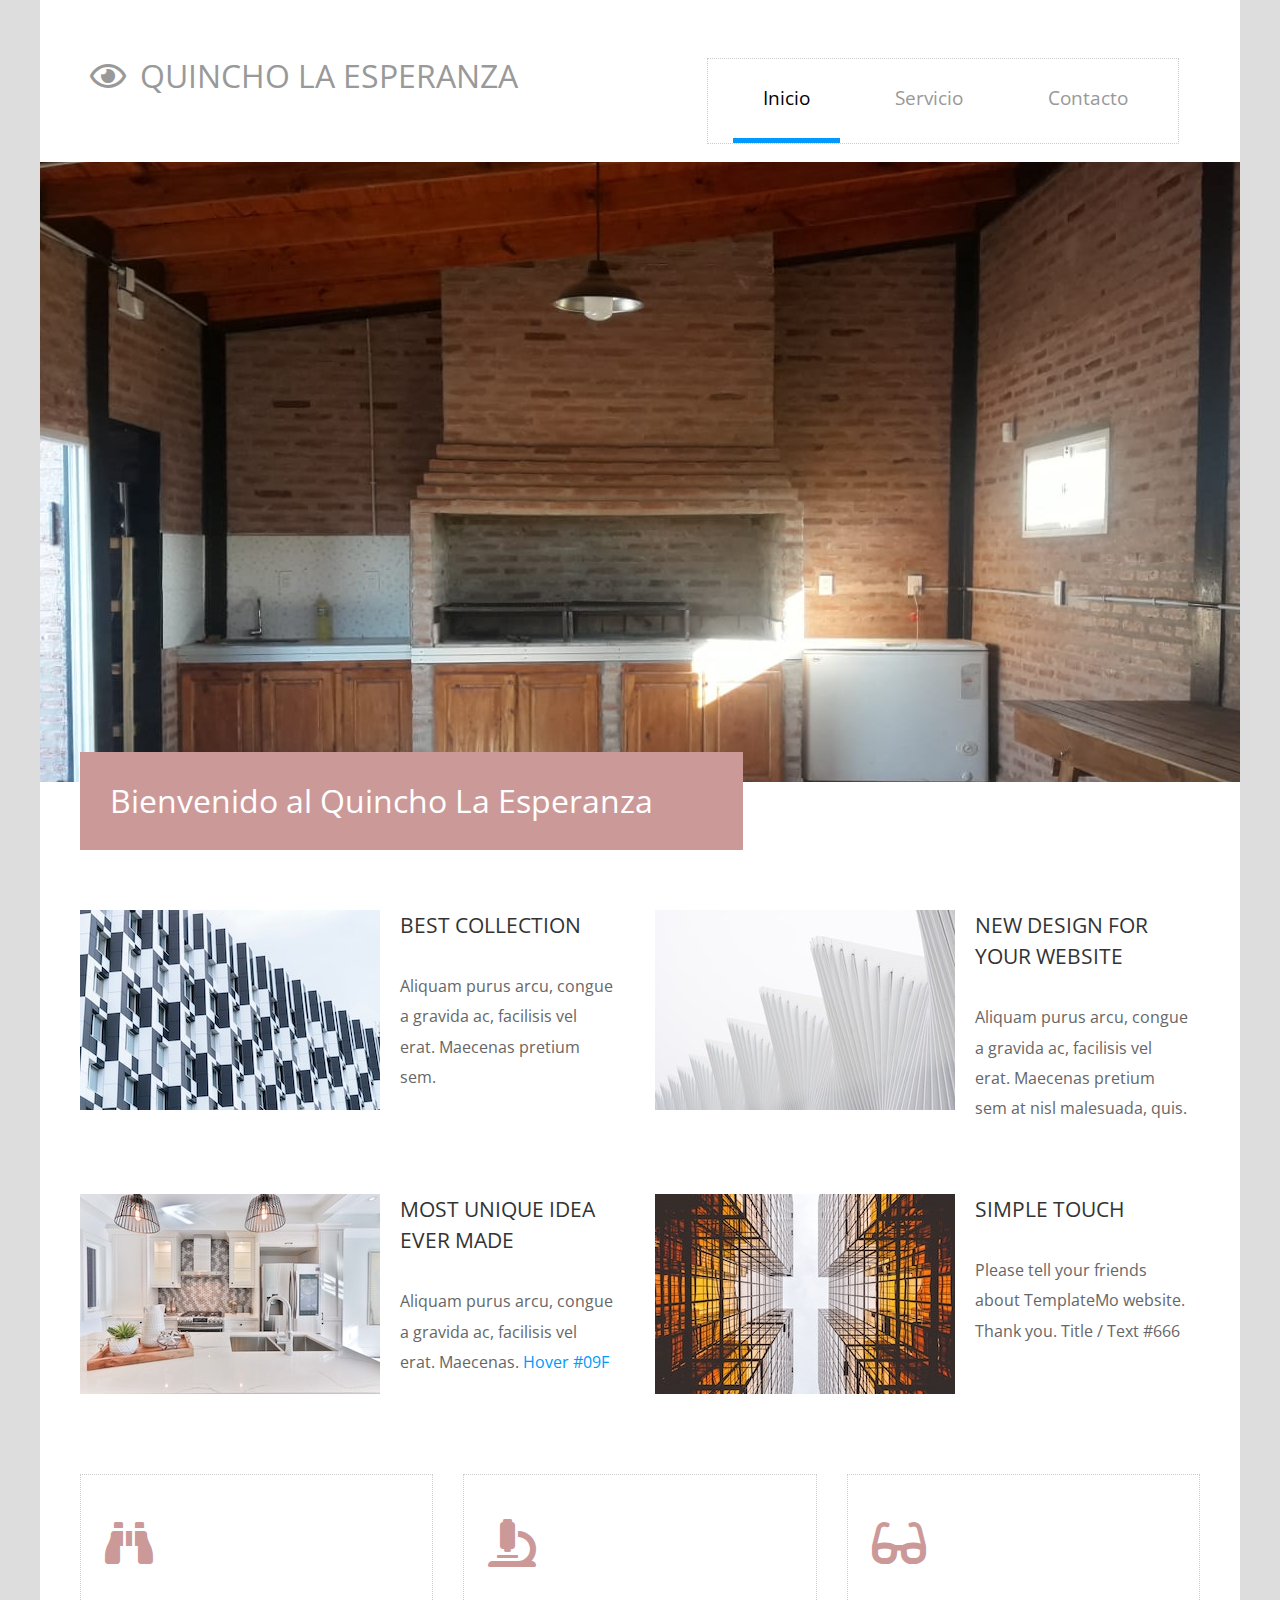
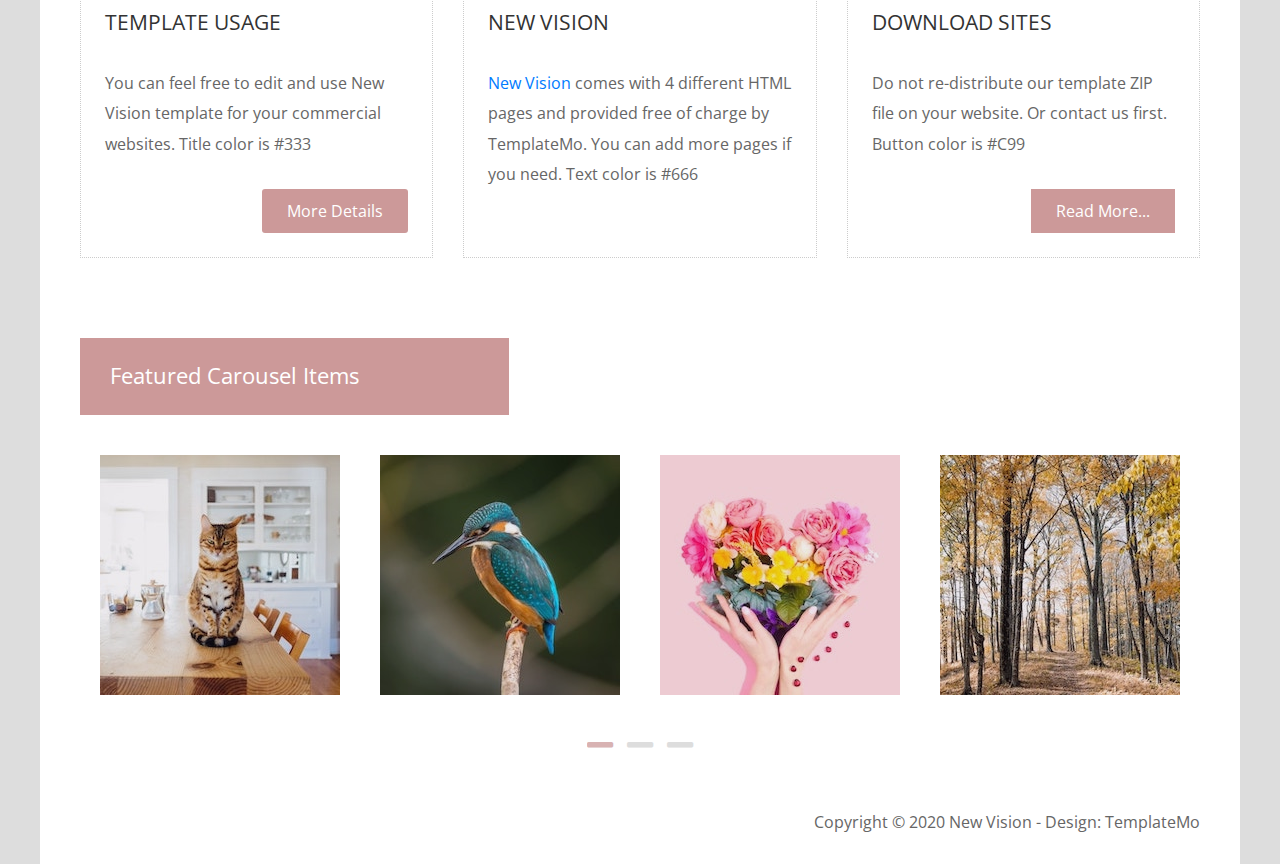
==== index.html @ 6d6c139a "base2" ====
<!DOCTYPE html>
<html lang="en">
<head>
    <meta charset="UTF-8">
    <meta name="viewport" content="width=device-width, initial-scale=1.0">
    <meta http-equiv="X-UA-Compatible" content="ie=edge">
    
    <title>Quincho La Esperanza</title>
    
    <link href="https://fonts.googleapis.com/css?family=Open+Sans:400,800" rel="stylesheet" /> <!-- https://fonts.google.com/specimen/Open+Sans?selection.family=Open+Sans -->
    <link href="css/all.min.css" rel="stylesheet" /> <!-- https://fontawesome.com/ -->
    <link href="slick/slick.css" rel="stylesheet" /> <!-- https://kenwheeler.github.io/slick/ -->
    <link href="slick/slick-theme.css" rel="stylesheet" />
	<link href="css/bootstrap.min.css" rel="stylesheet" /> <!-- https://getbootstrap.com -->
	<link href="css/templatemo-new-vision.css" rel="stylesheet" />

</head>
<body>
    <!-- Page Header -->
    <div class="container-fluid">
        <div class="tm-site-header">
            <div class="row">
                <div class="col-12 tm-site-header-col">
                    <div class="tm-site-header-left">
                        <i class="far fa-2x fa-eye tm-site-icon"></i>
                        <h1 class="tm-site-name">Quincho La Esperanza</h1>
                    </div>
                    <div class="tm-site-header-right tm-menu-container-outer">
                        
                        <!--Navbar-->
                        <nav class="navbar navbar-expand-lg">
                        
                          <!-- Collapse button -->
                          <button class="navbar-toggler toggler-example" type="button" data-toggle="collapse" data-target="#navbarSupportedContent1"
                            aria-controls="navbarSupportedContent1" aria-expanded="false" aria-label="Toggle navigation"><span class="dark-blue-text"><i
                                class="fas fa-bars fa-1x"></i></span></button>
                        
                          <!-- Collapsible content -->
                          <div class="collapse navbar-collapse tm-nav" id="navbarSupportedContent1">
                        
                            <!-- Links -->
                            <ul class="navbar-nav mr-auto">
                              <li class="nav-item active">
                                <a class="nav-link tm-nav-link" href="#">Inicio <span class="sr-only">(current)</span></a>
                              </li>
                              <li class="nav-item">
                                <a class="nav-link tm-nav-link" href="services.html">Servicio</a>
                              </li>
                              <li class="nav-item">
                                <a class="nav-link tm-nav-link" href="contact.html">Contacto</a>
                              </li>
                            </ul>
                            <!-- Links -->
                        
                          </div>
                          <!-- Collapsible content -->
                        
                        </nav>
                        <!--/.Navbar-->
                    </div>
                </div>
            </div>
        </div>
        
        <div class="row">
            <div class="col-12">
                <div class="tm-main-bg"></div>        
            </div>
        </div>
        
        <!-- Main -->
        <main>
            <!-- Welcome section -->
            <section class="tm-welcome">
                <div class="row">
                    <div class="col-12">
                        <h2 class="tm-section-header tm-header-floating">Bienvenido al Quincho La Esperanza</h2>         
                    </div>
                </div>
                
                <div class="row tm-welcome-row">
                    <article class="col-lg-6 tm-media">
                        <img src="img/img-3x2-01.jpg" alt="Welcome image" class="img-fluid tm-media-img" />
                        <div class="tm-media-body">
                            <a href="#" class="tm-article-link"><h3 class="tm-article-title text-uppercase">Best collection</h3></a>
                            <p>Aliquam purus arcu, congue a gravida ac, facilisis vel erat. Maecenas pretium sem.</p>
                        </div>
                    </article>
                    <article class="col-lg-6 tm-media">
                        <img src="img/img-3x2-02.jpg" alt="Welcome image" class="img-fluid tm-media-img" />
                        <div class="tm-media-body">
                            <a href="#" class="tm-article-link"><h3 class="tm-article-title text-uppercase">New Design for your website</h3></a>
                            <p>Aliquam purus arcu, congue a gravida ac, facilisis vel erat. Maecenas pretium sem at nisl malesuada, quis.</p>
                        </div>
                    </article>
                    <article class="col-lg-6 tm-media">
                        <img src="img/img-3x2-03.jpg" alt="Welcome image" class="img-fluid tm-media-img" />
                        <div class="tm-media-body">
                            <a href="#" class="tm-article-link"><h3 class="tm-article-title text-uppercase">Most unique idea ever made</h3></a>
                            <p>Aliquam purus arcu, congue a gravida ac, facilisis vel erat. Maecenas. <span class="tm-hover-color">Hover #09F</span></p>
                        </div>
                    </article>
                    <article class="col-lg-6 tm-media">
                        <img src="img/img-3x2-04.jpg" alt="Welcome image" class="img-fluid tm-media-img" />
                        <div class="tm-media-body">
                            <a href="#" class="tm-article-link"><h3 class="tm-article-title text-uppercase">Simple touch</h3></a>
                            <p>Please tell your friends about TemplateMo website. Thank you. Title / Text #666</p>
                        </div>
                    </article>
                </div>
                
                <div class="row tm-welcome-row-2">
                    <div class="col-lg-4 tm-dotted-box-container">
                        <article class="tm-dotted-box">
                            <i class="fas fa-3x fa-binoculars tm-article-icon"></i>
                            <h3 class="tm-article-title">Template Usage</h3>
                            <p class="tm-article-text">You can feel free to edit and use New Vision template for your commercial websites. Title color is #333</p>
                            <a class="tm-btn tm-btn-rounded tm-article-link" href="#">More Details</a>
                        </article>    
                    </div>
                    <div class="col-lg-4 tm-dotted-box-container">
                        <article class="tm-dotted-box">
                            <i class="fas fa-3x fa-microscope tm-article-icon"></i>
                            <h3 class="tm-article-title">New Vision</h3>
                            <p class="tm-article-text"><a rel="nofollow" target="_parent" href="https://templatemo.com/tm-542-new-vision">New Vision</a> comes with 4 different HTML pages and provided free of charge by TemplateMo. You can add more pages if you need. Text color is #666</p>
                        </article>    
                    </div>
                    <div class="col-lg-4 tm-dotted-box-container">
                        <article class="tm-dotted-box">
                            <i class="fas fa-3x fa-glasses tm-article-icon"></i>
                            <h3 class="tm-article-title">Download Sites</h3>
                            <p class="tm-article-text">Do not re-distribute our template ZIP file on your website. Or contact us first. Button color is #C99</p>
                            <a class="tm-btn tm-article-link" href="#">Read More...</a>
                        </article>
                    </div>
                </div>
            </section>
            
            <!-- Featured -->
            <section class="tm-featured">
                <div class="row">
                    <div class="col-12">
                        <h2 class="tm-section-header tm-section-header-small">Featured Carousel Items</h2>        
                    </div>
                </div>
                
                <!-- Carousel -->
                <div class="grid tm-carousel">
                    <figure class="effect-honey">
                        <img src="img/gallery-item-01.jpg" alt="Featured Item">
                        <figcaption>
                            <h4><i><span>Best</span> HTML Template</i></h4>
                        </figcaption>
                    </figure>
                    <figure class="effect-honey">
                        <img src="img/gallery-item-02.jpg" alt="Featured Item">
                        <figcaption>
                            <h4><i><span>Top</span> CSS Theme</i></h4>
                        </figcaption>
                    </figure>
                    <figure class="effect-honey">
                        <img src="img/gallery-item-03.jpg" alt="Featured Item">
                        <figcaption>
                            <h4><i><span>Best</span> HTML Template</i></h4>
                        </figcaption>
                    </figure>
                    <figure class="effect-honey">
                        <img src="img/gallery-item-04.jpg" alt="Featured Item">
                        <figcaption>
                            <h4><i><span>Great</span> Web Theme</i></h4>
                        </figcaption>
                    </figure>
                    <figure class="effect-honey">
                        <img src="img/gallery-item-05.jpg" alt="Featured Item">
                        <figcaption>
                            <h4><i><span>Best</span> HTML Collection</i></h4>
                        </figcaption>
                    </figure>
                    <figure class="effect-honey">
                        <img src="img/gallery-item-06.jpg" alt="Featured Item">
                        <figcaption>
                            <h4><i><span>Max</span> CSS Layout</i></h4>
                        </figcaption>
                    </figure>
                    <figure class="effect-honey">
                        <img src="img/gallery-item-07.jpg" alt="Featured Item">
                        <figcaption>
                            <h4><i><span>Best</span> HTML Layout</i></h4>
                        </figcaption>
                    </figure>
                    <figure class="effect-honey">
                        <img src="img/gallery-item-08.jpg" alt="Featured Item">
                        <figcaption>
                            <h4><i><span>Best</span> CSS Template</i></h4>
                        </figcaption>
                    </figure>
                </div>
            </section>
            
            <footer>
                Copyright &copy; 2020 New Vision - Design: <a href="https://templatemo.com">TemplateMo</a>
            </footer>
            
        </main>
    </div>
    <script src="js/jquery-3.4.1.min.js"></script>
    <script src="slick/slick.min.js"></script>
    <script src="js/bootstrap.min.js"></script>
    <script src="js/templatemo-script.js"></script>
</body>
</html>
---- css/templatemo-new-vision.css ----
/*

New Vision Template

https://templatemo.com/tm-542-new-vision



    COLORS
    
    Title: #333 (Dark Gray)
    Text: #666 (Gray)
    Hover: #09F (Blue)
    Button: #C99 (Pink)
    
*/

ul, h1, h2, h3, h4, p, figure {
    padding: 0;
    margin: 0;
}

body {
  font-family: 'Open Sans', Arial, sans-serif;
  font-size: 16px;
  background-color: #ddd;
  overflow-x: hidden;
}

a { 
    transition: all 0.3s ease; 
    text-decoration: none;
}

a:hover { text-decoration: none; }
button:focus { outline: none; }

h1, h2, h3 {
    color: #333;
    font-weight: 400;
}

p {
    color: #666;
    line-height: 1.9;
}

.tm-color-primary { color: #09F; }

.navbar-toggler {
    padding: 10px 15px;
    border-color: #d4d4d4;
}

.container-fluid {
    max-width: 1200px;
    background-color: white;
    padding-left: 40px;
    padding-right: 40px;
}

@media (max-width: 992px) {
    .container-fluid {
        padding-left: 15px;
        padding-right: 15px;
    }
}

.tm-site-header { padding-top: 50px; }

@media (max-width: 992px) {
    .tm-site-header {
        padding-top: 30px;
        padding-bottom: 30px;
    }
}

.tm-site-header-col {
    display: flex;
    justify-content: space-between;
}

.tm-site-icon { padding: 10px; color: #999; }

.tm-site-name {
    display: inline-block;
    text-transform: uppercase;
    font-size: 2rem;
    color: #999;
}

.tm-main-bg {
    background-image: url(../img/Portada.jpeg);
    background-repeat: no-repeat;
    background-position: 45% top;
    height: 800px;
    min-height: 500px;
    margin-left: -40px;
    margin-right: -40px;
}

.tm-about-bg { background-image: url(../img/new-vision-02.jpg); }
.tm-services-bg { background-image: url(../img/new-vision-03.jpg); }
.tm-contact-bg { background-image: url(../img/new-vision-04.jpg); }

@media (max-width: 992px) {
    .tm-contact-bg { background-position: 80% top; }
}

nav > ul > li { list-style: none; }

.tm-nav {
    border: 1px dotted #ccc;
    margin: 0 5px 10px;
}

.tm-nav > ul {
    display: flex;
    flex-direction: row;
    padding-right: 20px;
}

@media (max-width: 992px) {
    .tm-nav > ul {
        flex-direction: column;
        padding-right: 0;
    }
}

.tm-nav-link {
    font-size: 1.2rem;
    text-decoration: none;
    color: #999;
    display: inline-block;
    padding: 25px 30px;
    margin-left: 25px;
    border-bottom: 5px solid transparent;
}

@media (min-width: 1080px) {
    .navbar-expand-lg .navbar-nav .nav-link {
        padding-right: 30px;
        padding-left: 30px;
    }    
}

.nav-item .tm-nav-link:hover,
.nav-item.active .tm-nav-link {
    color: #000;
    border-bottom: 5px solid #09F;
    border-left: none;
}

@media (max-width: 992px) {
    .navbar-nav .tm-nav-link {
        margin-left: 0;
        margin-bottom: 10px;
        width: 100%;
        display: block;
        padding: 10px 20px;
    }
    
    .nav-item .tm-nav-link {
        border-left: 5px solid transparent;
        border-bottom: none;
    }
    
    .nav-item .tm-nav-link:hover, 
    .nav-item.active .tm-nav-link {
        border-left: 5px solid #09F;
        border-bottom: none;
    }
}

.tm-mobile-menu { display: none; }

.tm-mobile-menu.active.focus, 
.tm-mobile-menu.active:focus,
.tm-mobile-menu.focus, 
.tm-mobile-menu:active.focus, 
.tm-mobile-menu:active:focus, 
.tm-mobile-menu:focus {
  outline: none;
  box-shadow: none;
  background-color: white;
}

.tm-menu-container-outer {
    display: flex;
    justify-content: flex-end;
}

.tm-menu-container {
    display: inline-block;
    margin-right: -20px;
}

@media (max-width: 992px) {
    .tm-menu-container {
        position: absolute;
        right: 30px;
        top: 0;
    }
    
    .tm-mobile-menu {
        display: block;
        padding: 10px 15px;
        border-radius: 3px;
        background-color: transparent;
    }
    
    .tm-nav {
        height: 0;
        transition: all 0.3s ease;
        position: absolute;
        right: 0;
        top: 44px;
        z-index: 1000;
        background-color: white;
        margin: 0;
        min-width: 180px;
    }
    
    .tm-nav.show { height: auto; }
    
    #navbarSupportedContent1 {
        position: absolute;
        top: 50px;
        right: 0px;
        z-index: 1000;
        background-color: white;
    }
}

.tm-section-header {
    display: inline-block;
    background-color: #c99;
    color: white;
    padding: 30px 90px 30px 30px;
    margin: 0;
}

@media (max-width: 500px) {
    .tm-section-header { padding: 20px; }
}

.tm-section-header-small {
    font-size: 1.4rem;
    padding: 25px 150px 25px 30px;
}

.tm-header-floating {
    position: absolute;
    z-index: 100;
    top: -30px;
}

.tm-welcome-row {
    margin-top: 128px;
    margin-bottom: 10px;
}

.tm-welcome-row-2 { margin-bottom: 45px; }

.tm-article-link:hover .tm-article-title { color: #09F; }
.tm-hover-color { color: #09F; }

.tm-article-title {
    margin-bottom: 30px;
    transition: all 0.3s ease;
}

.tm-media {
    display: flex;
    align-items: flex-start;
    margin-bottom: 70px;
}

.tm-media-v-center { align-items: center; }

.tm-media-img {
    margin-right: 20px;
    width: 55%;
    max-width: 300px;
}

.tm-media-body {
    margin-right: 10px;
    width: 45%;
}

@media (max-width: 992px) {
    .tm-media-body { width: auto; }
}

@media (max-width: 480px) {
    .tm-media { flex-direction: column; }
    .tm-media-img { width: auto; }
    
    .tm-media-body {
        max-width: 300px;
        margin-right: 0;
        margin-top: 20px;
    }
}

.tm-dotted-box-container { margin-bottom: 35px; }

.tm-dotted-box {
    display: flex;
    flex-direction: column;
    border: 1px dotted #ccc;
    padding: 24px;
    height: 100%;
}

.tm-article-icon {
    color: #C99;
    margin-top: 20px;
    margin-bottom: 40px;
}

.tm-article-title {
    font-size: 1.3rem;
    text-transform: uppercase;
    line-height: 1.5;
}

.tm-article-title,
.tm-article-text {
    margin-bottom: 30px;
}

.tm-article-link { align-self: flex-end; }

.tm-btn {
    background-color: #C99;
    color: white;
    padding: 10px 25px;
}

.tm-btn:hover,
.tm-btn:focus {
    background-color: #924141;
    text-decoration: none;
    color: white;
}

.tm-btn-rounded { border-radius: 3px; }

.tm-carousel {
    padding-top: 40px;
    padding-bottom: 35px;
    margin-left: auto;
    margin-right: auto;
}

@media (max-width: 992px) {
    .tm-carousel { max-width: 800px; }
}

@media (max-width: 420px) {
    .tm-carousel { max-width: 240px; }
}

.tm-featured { margin-bottom: 50px; }
.slick-dots li { width: 30px; }
.slick-dots li button { width: 30px; }

.slick-dots li button:before {
    font-family: "Font Awesome 5 Free";
    font-size: 30px;
    font-weight: 900;
    content: "\f068";
    color: #ddd;
    opacity: 1;
    width: 30px;
    transition: all 0.3s ease;
}

.slick-dots li button:hover:before, 
.slick-dots li button:focus:before,
.slick-dots li.slick-active button:before {
    color: #C99;
}

footer {
    color: #666;
    padding-top: 30px;
    padding-bottom: 30px;
    text-align: right;
}

footer a { color: #666; }

footer a:hover {
    color: #09F;
    text-decoration: none;
}

/* Hover Effect */
/* Common style */
.grid figure {
  position: relative;
  float: left;
  overflow: hidden;
  margin-left: 20px;
  margin-right: 20px;
  background: #3085a3;
  text-align: center;
  cursor: pointer;
}

@media (max-width: 768px) {
    .grid figure {
        margin-left: 10px;
        margin-right: 10px;
    }
}

.grid figure img {
  position: relative;
  display: block;
  min-height: 100%;
  max-width: 100%;
  opacity: 0.8;
}

.grid figure figcaption {
  padding: 2em;
  color: #fff;
  text-transform: uppercase;
  font-size: 1.25em;
  -webkit-backface-visibility: hidden;
  backface-visibility: hidden;
}

.grid figure figcaption::before,
.grid figure figcaption::after {
  pointer-events: none;
}

.grid figure figcaption,
.grid figure figcaption > a {
  position: absolute;
  top: 0;
  left: 0;
  width: 100%;
  height: 100%;
}

/* Anchor will cover the whole item by default */
/* For some effects it will show as a button */
.grid figure figcaption > a {
  z-index: 1000;
  text-indent: 200%;
  white-space: nowrap;
  font-size: 0;
  opacity: 0;
}

.grid figure h4 {
  word-spacing: -0.15em;
  font-weight: 300;
}

.grid figure h4 span { font-weight: 800; }

.grid figure h4,
.grid figure p {
  margin: 10px 0 0;
}

.grid figure p {
  letter-spacing: 1px;
  font-size: 68.5%;
}

/*---------------*/
/***** Honey *****/
/*---------------*/

figure.effect-honey {
  background: #4a3753;
  max-width: 240px;
}

figure.effect-honey img {
  opacity: 0.9;
  -webkit-transition: opacity 0.35s;
  transition: opacity 0.35s;
}

figure.effect-honey:hover img { opacity: 0.5; }

figure.effect-honey figcaption::before {
  position: absolute;
  bottom: 0;
  left: 0;
  width: 100%;
  height: 10px;
  background: #3496d8;
  content: "";
  -webkit-transform: translate3d(0, 10px, 0);
  transform: translate3d(0, 10px, 0);
}

figure.effect-honey h4 {
  position: absolute;
  bottom: 0;
  left: 0;
  padding: 1em 1.5em;
  width: 100%;
  text-align: left;
  -webkit-transform: translate3d(0, -30px, 0);
  transform: translate3d(0, -30px, 0);
}

figure.effect-honey h4 i {
  font-style: normal;
  opacity: 0;
  -webkit-transition: opacity 0.35s, -webkit-transform 0.35s;
  transition: opacity 0.35s, transform 0.35s;
  -webkit-transform: translate3d(0, -30px, 0);
  transform: translate3d(0, -30px, 0);
}

figure.effect-honey figcaption::before,
figure.effect-honey h4 {
  -webkit-transition: -webkit-transform 0.35s;
  transition: transform 0.35s;
}

figure.effect-honey:hover figcaption::before,
figure.effect-honey:hover h4,
figure.effect-honey:hover h4 i {
  opacity: 1;
  -webkit-transform: translate3d(0, 0, 0);
  transform: translate3d(0, 0, 0);
}

/* Our Company */
.tm-about { max-width: 975px; }

.tm-about-icon {
    color: #09F;
    min-width: 235px;
    display: flex;
    justify-content: center;
}

@media (max-width: 600px) {
    .tm-about-icon {
        padding-bottom: 50px;
        margin-left: auto;
        margin-right: auto;
        min-width: 160px;
    }
}

.tm-about-1 {
    padding: 30px;
    max-width: 540px;
}

/*---------------*/
/***** Zoe *****/
/*---------------*/

.grid figure.effect-zoe { background: transparent; }

figure.effect-zoe figcaption {
	top: auto;
	bottom: 0;
	padding: 15px 15px 0;
	height: 5em;
	background: rgba(255,255,255,0.7);
	color: #3c4a50;
	-webkit-transition: -webkit-transform 0.35s;
	transition: transform 0.35s;
	-webkit-transform: translate3d(0,100%,0);
	transform: translate3d(0,100%,0);
}

figure.effect-zoe p.icon-links a {
	color: #3c4a50;
	font-size: 1.4em;
	padding: 5px 10px;
}

figure.effect-zoe:hover p.icon-links a:hover,
figure.effect-zoe:hover p.icon-links a:focus {
	color: #09F;
}

figure.effect-zoe p.description {
	position: absolute;
	bottom: 8em;
	padding: 2em;
	color: #fff;
	text-transform: none;
	font-size: 90%;
	opacity: 0;
	-webkit-transition: opacity 0.35s;
	transition: opacity 0.35s;
	-webkit-backface-visibility: hidden; /* Fix for Chrome 37.0.2062.120 (Mac) */
}

figure.effect-zoe h2,
figure.effect-zoe p.icon-links a {
	-webkit-transition: all 0.35s;
	transition: all 0.35s;
	-webkit-transform: translate3d(0,200%,0);
	transform: translate3d(0,200%,0);
}

figure.effect-zoe p.icon-links a span::before {
	display: inline-block;
	padding: 8px 10px;
	font-family: 'feathericons';
	speak: none;
	-webkit-font-smoothing: antialiased;
	-moz-osx-font-smoothing: grayscale;
}

.icon-eye::before { content: '\e000'; }
.icon-paper-clip::before { content: '\e001'; }
.icon-heart::before { content: '\e024'; }
figure.effect-zoe h2 { font-size: 1.2rem; }
figure.effect-zoe:hover p.description { opacity: 1; }

figure.effect-zoe:hover figcaption,
figure.effect-zoe:hover h2,
figure.effect-zoe:hover p.icon-links a {
	-webkit-transform: translate3d(0,0,0);
	transform: translate3d(0,0,0);
}

figure.effect-zoe:hover h2 {
	-webkit-transition-delay: 0.05s;
	transition-delay: 0.05s;
}

figure.effect-zoe:hover p.icon-links a:nth-child(3) {
	-webkit-transition-delay: 0.1s;
	transition-delay: 0.1s;
}

figure.effect-zoe:hover p.icon-links a:nth-child(2) {
	-webkit-transition-delay: 0.15s;
	transition-delay: 0.15s;
}

figure.effect-zoe:hover p.icon-links a:first-child {
	-webkit-transition-delay: 0.2s;
	transition-delay: 0.2s;
}

.tm-services {
    max-width: 1080px;
    margin-left: auto;
    margin-right: auto;
    margin-bottom: 20px;
}

@media (max-width: 768px) {
    .tm-services { max-width: 510px; }
}

.tm-services-img {
    max-width: 240px;
    margin: 0 auto 40px;
}

.tm-service-description {
    font-size: 1.1rem;
    color: #09F;
    text-align: center;
    margin-top: 20px;
}

.tm-solid-border {
    border: 1px solid #CCCDCE;
    padding: 40px;
}

.tm-service-icon {
    text-align: center;
    min-width: 125px;
    margin-right: 15px;
    color: #09F;
}

.tm-approach-row {
    max-width: 1082px;
    margin-left: auto;
    margin-right: auto;
    margin-bottom: 30px;
}

.tm-approach-box {
    margin-left: 12px;
    margin-right: 12px;
}

@media (max-width: 992px) {
    .tm-approach-box {
        margin-left: auto;
        margin-right: auto;
    }
}

.tm-media-2 { margin-bottom: 54px; }

@media (max-width: 992px) {
    .tm-media-2 { margin-bottom: 30px; }
}

@media (max-width: 880px) and (min-width: 768px) {
    .tm-media-2 { flex-direction: column; }
    .tm-service-icon { margin-bottom: 30px; }
}

@media (max-width: 480px) {
    .tm-service-icon {
        margin-right: 0;
        margin-bottom: 30px;
    }
}

.tm-partners {
    max-width: 1020px;
    margin-top: 30px;
}

.tm-partners img {
    margin-left: 10px;
    margin-right: 10px;
}

.tm-partner-text {
    margin-top: 40px;
    max-width: 830px;
}

.form-group { margin-bottom: 40px; }

.tm-btn-primary {
    color: white;
    background-color: #C99;
    font-size: 1.2rem;
    padding: 12px 30px;
}

.tm-btn-primary:hover,
.tm-btn-primary:focus {
    color: white;
    background-color: #a64b4b;
}

.tm-link { color: #666; }
.tm-contact-box { padding: 65px; }

.mapouter{
    position:relative;
    text-align:right;
    height:440px;
    padding-left: 60px;
    padding-right: 60px;
    width:100%;
}

.gmap_canvas {
    overflow:hidden;
    background:none!important;
    height:440px;
    width:100%;
}

.tm-ul-hyphen li {
    list-style-type: none;
    line-height: 1.9;
    color: #666;
}

.tm-ul-hyphen li:before {
    content: '-';
    margin-right: 5px;
}

.tm-contact-l,
.tm-contact-r {
    padding-left: 75px;
    padding-right: 75px;
}

@media (max-width: 992px) {
    .mapouter,
    .tm-contact-l,
    .tm-contact-r,
    .tm-contact-box {
        padding-left: 30px;
        padding-right: 30px;
    }
}

@media (max-width: 768px) {
    .tm-contact-r { margin-top: 50px; }
    
    .mapouter,
    .tm-contact-l,
    .tm-contact-r,
    .tm-contact-box {
        padding-left: 20px;
        padding-right: 20px;
    }
}
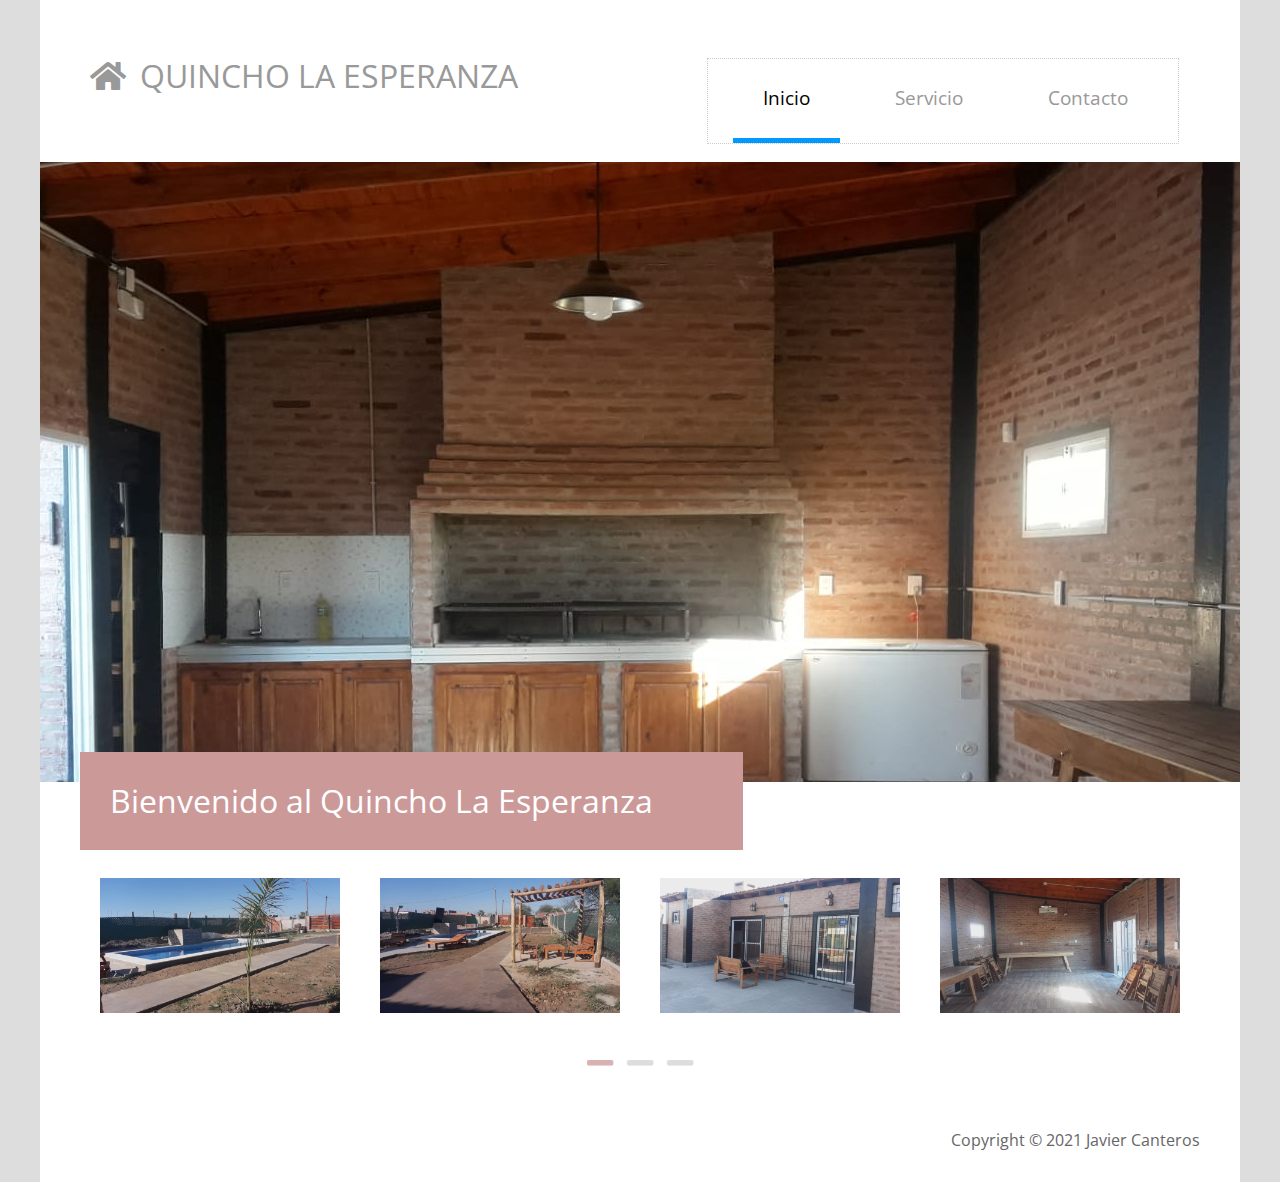
==== commit 7df4874a: "v1.0" ====
--- a/index.html
+++ b/index.html
@@ -22,7 +22,8 @@
             <div class="row">
                 <div class="col-12 tm-site-header-col">
                     <div class="tm-site-header-left">
-                        <i class="far fa-2x fa-eye tm-site-icon"></i>
+                        <i class="far fa-2x fas fa-home tm-site-icon" href="/"></i>
+
                         <h1 class="tm-site-name">Quincho La Esperanza</h1>
                     </div>
                     <div class="tm-site-header-right tm-menu-container-outer">
@@ -41,7 +42,7 @@
                             <!-- Links -->
                             <ul class="navbar-nav mr-auto">
                               <li class="nav-item active">
-                                <a class="nav-link tm-nav-link" href="#">Inicio <span class="sr-only">(current)</span></a>
+                                <a class="nav-link tm-nav-link" href="index.html">Inicio <span class="sr-only">(current)</span></a>
                               </li>
                               <li class="nav-item">
                                 <a class="nav-link tm-nav-link" href="services.html">Servicio</a>
@@ -78,127 +79,52 @@
                     </div>
                 </div>
                 
-                <div class="row tm-welcome-row">
-                    <article class="col-lg-6 tm-media">
-                        <img src="img/img-3x2-01.jpg" alt="Welcome image" class="img-fluid tm-media-img" />
-                        <div class="tm-media-body">
-                            <a href="#" class="tm-article-link"><h3 class="tm-article-title text-uppercase">Best collection</h3></a>
-                            <p>Aliquam purus arcu, congue a gravida ac, facilisis vel erat. Maecenas pretium sem.</p>
-                        </div>
-                    </article>
-                    <article class="col-lg-6 tm-media">
-                        <img src="img/img-3x2-02.jpg" alt="Welcome image" class="img-fluid tm-media-img" />
-                        <div class="tm-media-body">
-                            <a href="#" class="tm-article-link"><h3 class="tm-article-title text-uppercase">New Design for your website</h3></a>
-                            <p>Aliquam purus arcu, congue a gravida ac, facilisis vel erat. Maecenas pretium sem at nisl malesuada, quis.</p>
-                        </div>
-                    </article>
-                    <article class="col-lg-6 tm-media">
-                        <img src="img/img-3x2-03.jpg" alt="Welcome image" class="img-fluid tm-media-img" />
-                        <div class="tm-media-body">
-                            <a href="#" class="tm-article-link"><h3 class="tm-article-title text-uppercase">Most unique idea ever made</h3></a>
-                            <p>Aliquam purus arcu, congue a gravida ac, facilisis vel erat. Maecenas. <span class="tm-hover-color">Hover #09F</span></p>
-                        </div>
-                    </article>
-                    <article class="col-lg-6 tm-media">
-                        <img src="img/img-3x2-04.jpg" alt="Welcome image" class="img-fluid tm-media-img" />
-                        <div class="tm-media-body">
-                            <a href="#" class="tm-article-link"><h3 class="tm-article-title text-uppercase">Simple touch</h3></a>
-                            <p>Please tell your friends about TemplateMo website. Thank you. Title / Text #666</p>
-                        </div>
-                    </article>
-                </div>
-                
-                <div class="row tm-welcome-row-2">
-                    <div class="col-lg-4 tm-dotted-box-container">
-                        <article class="tm-dotted-box">
-                            <i class="fas fa-3x fa-binoculars tm-article-icon"></i>
-                            <h3 class="tm-article-title">Template Usage</h3>
-                            <p class="tm-article-text">You can feel free to edit and use New Vision template for your commercial websites. Title color is #333</p>
-                            <a class="tm-btn tm-btn-rounded tm-article-link" href="#">More Details</a>
-                        </article>    
-                    </div>
-                    <div class="col-lg-4 tm-dotted-box-container">
-                        <article class="tm-dotted-box">
-                            <i class="fas fa-3x fa-microscope tm-article-icon"></i>
-                            <h3 class="tm-article-title">New Vision</h3>
-                            <p class="tm-article-text"><a rel="nofollow" target="_parent" href="https://templatemo.com/tm-542-new-vision">New Vision</a> comes with 4 different HTML pages and provided free of charge by TemplateMo. You can add more pages if you need. Text color is #666</p>
-                        </article>    
-                    </div>
-                    <div class="col-lg-4 tm-dotted-box-container">
-                        <article class="tm-dotted-box">
-                            <i class="fas fa-3x fa-glasses tm-article-icon"></i>
-                            <h3 class="tm-article-title">Download Sites</h3>
-                            <p class="tm-article-text">Do not re-distribute our template ZIP file on your website. Or contact us first. Button color is #C99</p>
-                            <a class="tm-btn tm-article-link" href="#">Read More...</a>
-                        </article>
-                    </div>
-                </div>
-            </section>
+               
             
             <!-- Featured -->
             <section class="tm-featured">
                 <div class="row">
                     <div class="col-12">
-                        <h2 class="tm-section-header tm-section-header-small">Featured Carousel Items</h2>        
+                        <h2 class="tm-section-header tm-section-header-small"></h2>        
                     </div>
                 </div>
                 
                 <!-- Carousel -->
                 <div class="grid tm-carousel">
                     <figure class="effect-honey">
-                        <img src="img/gallery-item-01.jpg" alt="Featured Item">
-                        <figcaption>
-                            <h4><i><span>Best</span> HTML Template</i></h4>
-                        </figcaption>
+                        <img src="img/gallery-item-01.jpeg" alt="Featured Item">
+
                     </figure>
                     <figure class="effect-honey">
                         <img src="img/gallery-item-02.jpg" alt="Featured Item">
-                        <figcaption>
-                            <h4><i><span>Top</span> CSS Theme</i></h4>
-                        </figcaption>
+    
                     </figure>
                     <figure class="effect-honey">
                         <img src="img/gallery-item-03.jpg" alt="Featured Item">
-                        <figcaption>
-                            <h4><i><span>Best</span> HTML Template</i></h4>
-                        </figcaption>
+  
                     </figure>
                     <figure class="effect-honey">
                         <img src="img/gallery-item-04.jpg" alt="Featured Item">
-                        <figcaption>
-                            <h4><i><span>Great</span> Web Theme</i></h4>
-                        </figcaption>
+  
                     </figure>
                     <figure class="effect-honey">
                         <img src="img/gallery-item-05.jpg" alt="Featured Item">
-                        <figcaption>
-                            <h4><i><span>Best</span> HTML Collection</i></h4>
-                        </figcaption>
+
                     </figure>
                     <figure class="effect-honey">
                         <img src="img/gallery-item-06.jpg" alt="Featured Item">
-                        <figcaption>
-                            <h4><i><span>Max</span> CSS Layout</i></h4>
-                        </figcaption>
+ 
                     </figure>
                     <figure class="effect-honey">
                         <img src="img/gallery-item-07.jpg" alt="Featured Item">
-                        <figcaption>
-                            <h4><i><span>Best</span> HTML Layout</i></h4>
-                        </figcaption>
                     </figure>
-                    <figure class="effect-honey">
-                        <img src="img/gallery-item-08.jpg" alt="Featured Item">
-                        <figcaption>
-                            <h4><i><span>Best</span> CSS Template</i></h4>
-                        </figcaption>
-                    </figure>
+                 
                 </div>
             </section>
             
+            
             <footer>
-                Copyright &copy; 2020 New Vision - Design: <a href="https://templatemo.com">TemplateMo</a>
+                Copyright &copy; 2021 <a rel="nofollow" href="https://javiercanteros.com.ar">Javier Canteros</a>
             </footer>
             
         </main>
--- a/css/templatemo-new-vision.css
+++ b/css/templatemo-new-vision.css
@@ -100,8 +100,8 @@
 }
 
 .tm-about-bg { background-image: url(../img/new-vision-02.jpg); }
-.tm-services-bg { background-image: url(../img/new-vision-03.jpg); }
-.tm-contact-bg { background-image: url(../img/new-vision-04.jpg); }
+.tm-services-bg { background-image: url(../img/NuestrosServicios.jpeg); }
+.tm-contact-bg { background-image: url(../img/contacto.jpg); }
 
 @media (max-width: 992px) {
     .tm-contact-bg { background-position: 80% top; }
